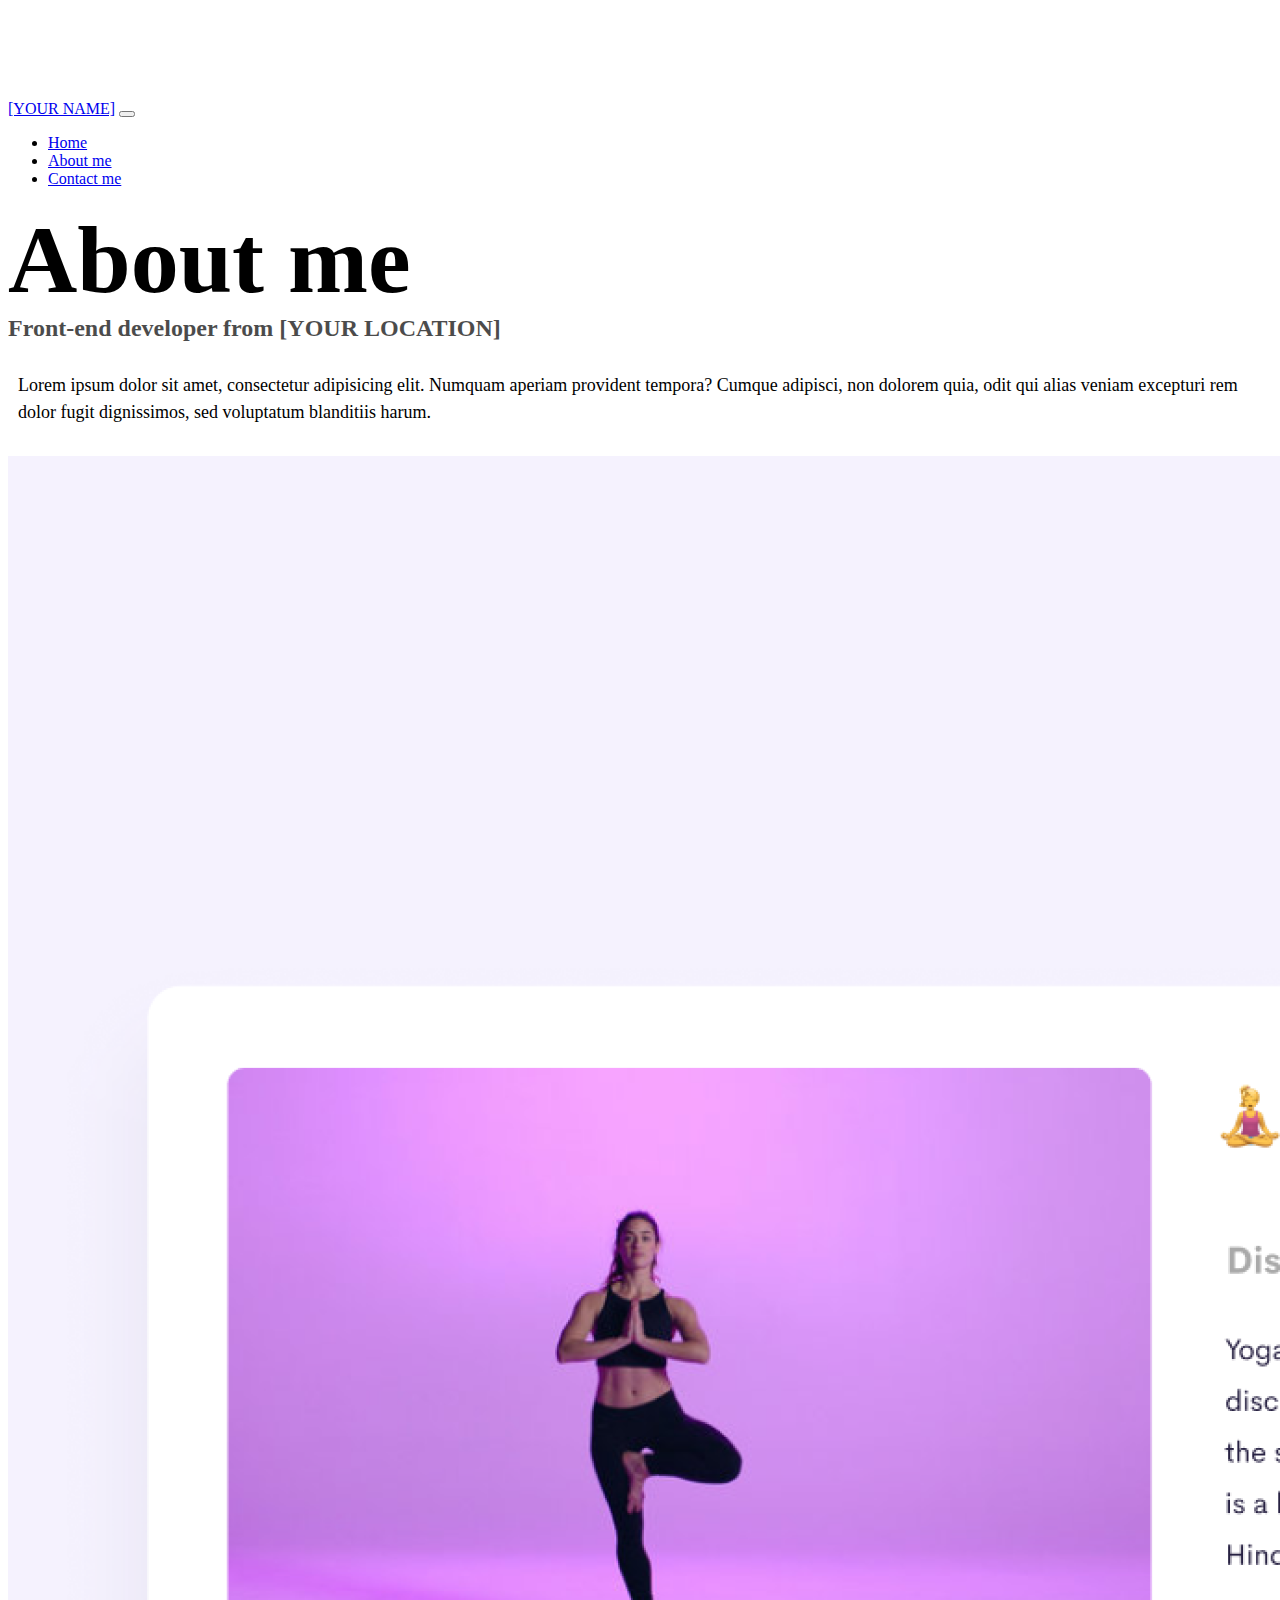
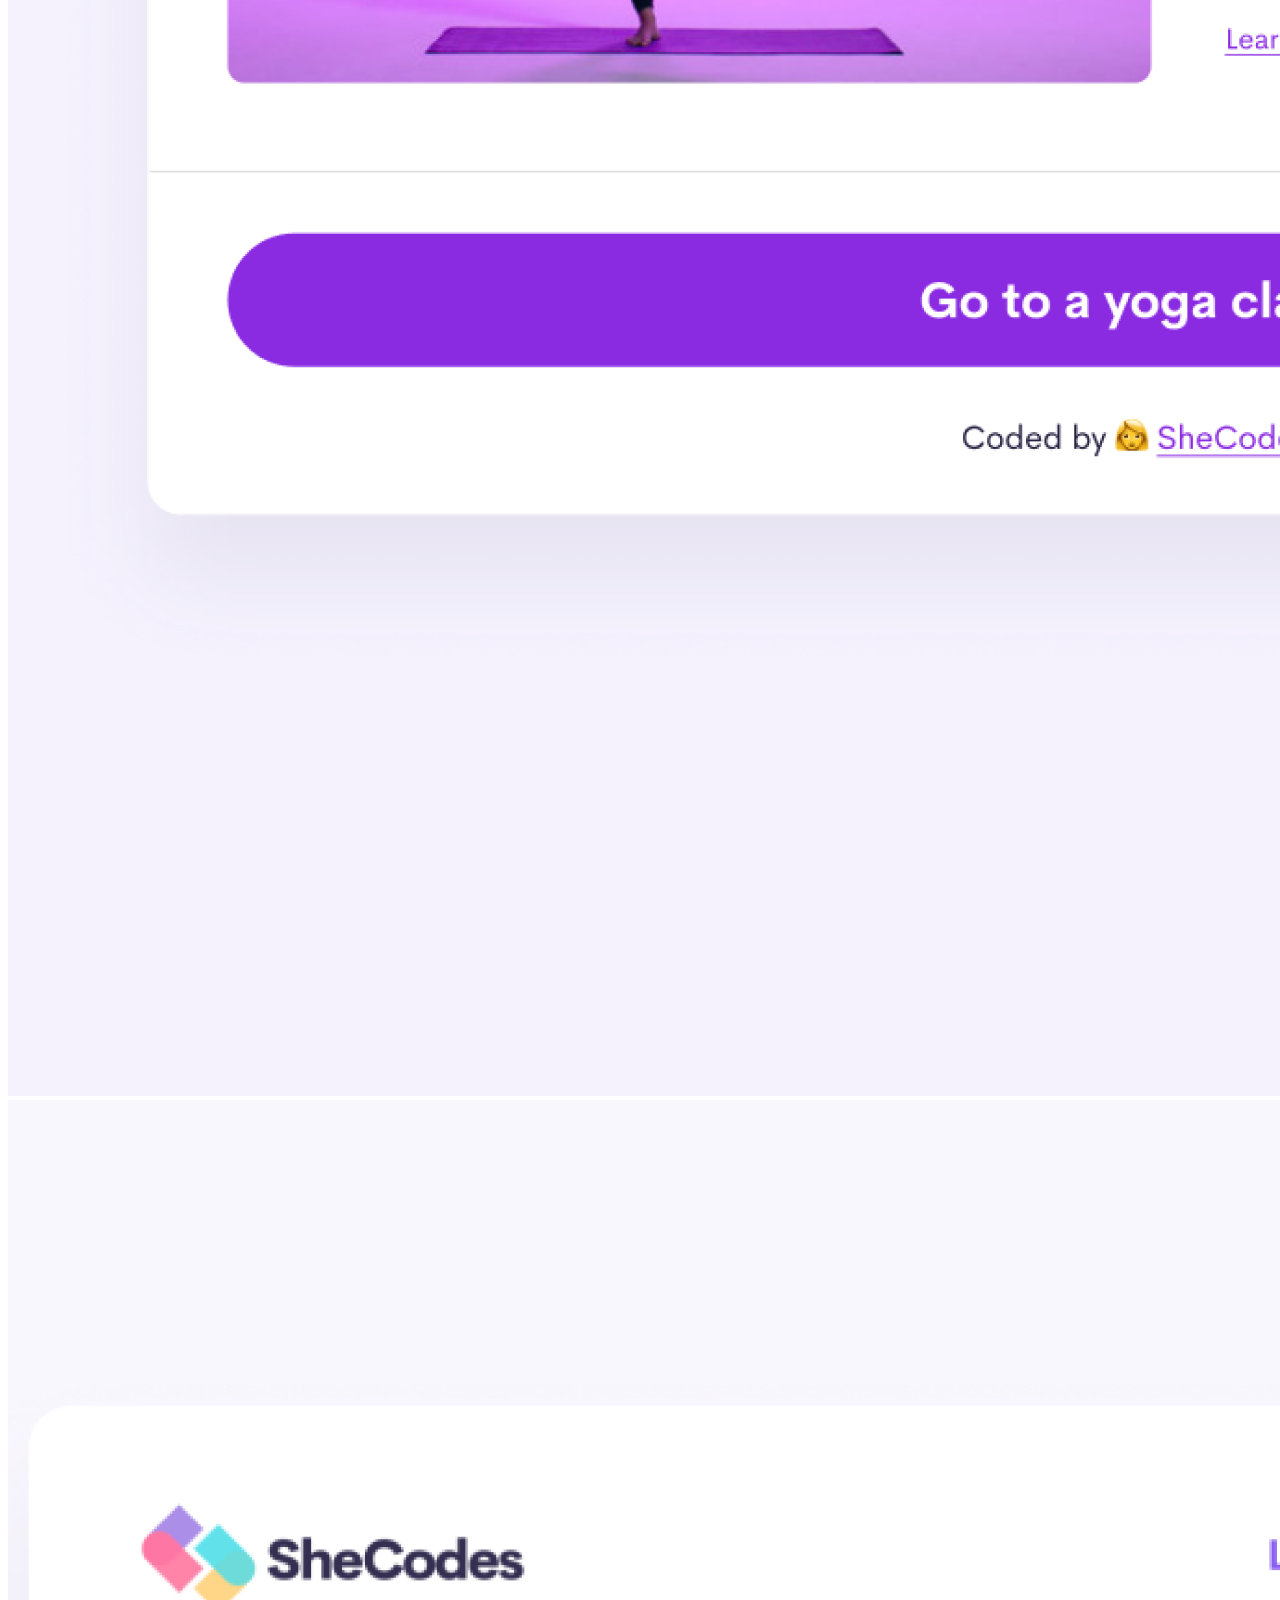
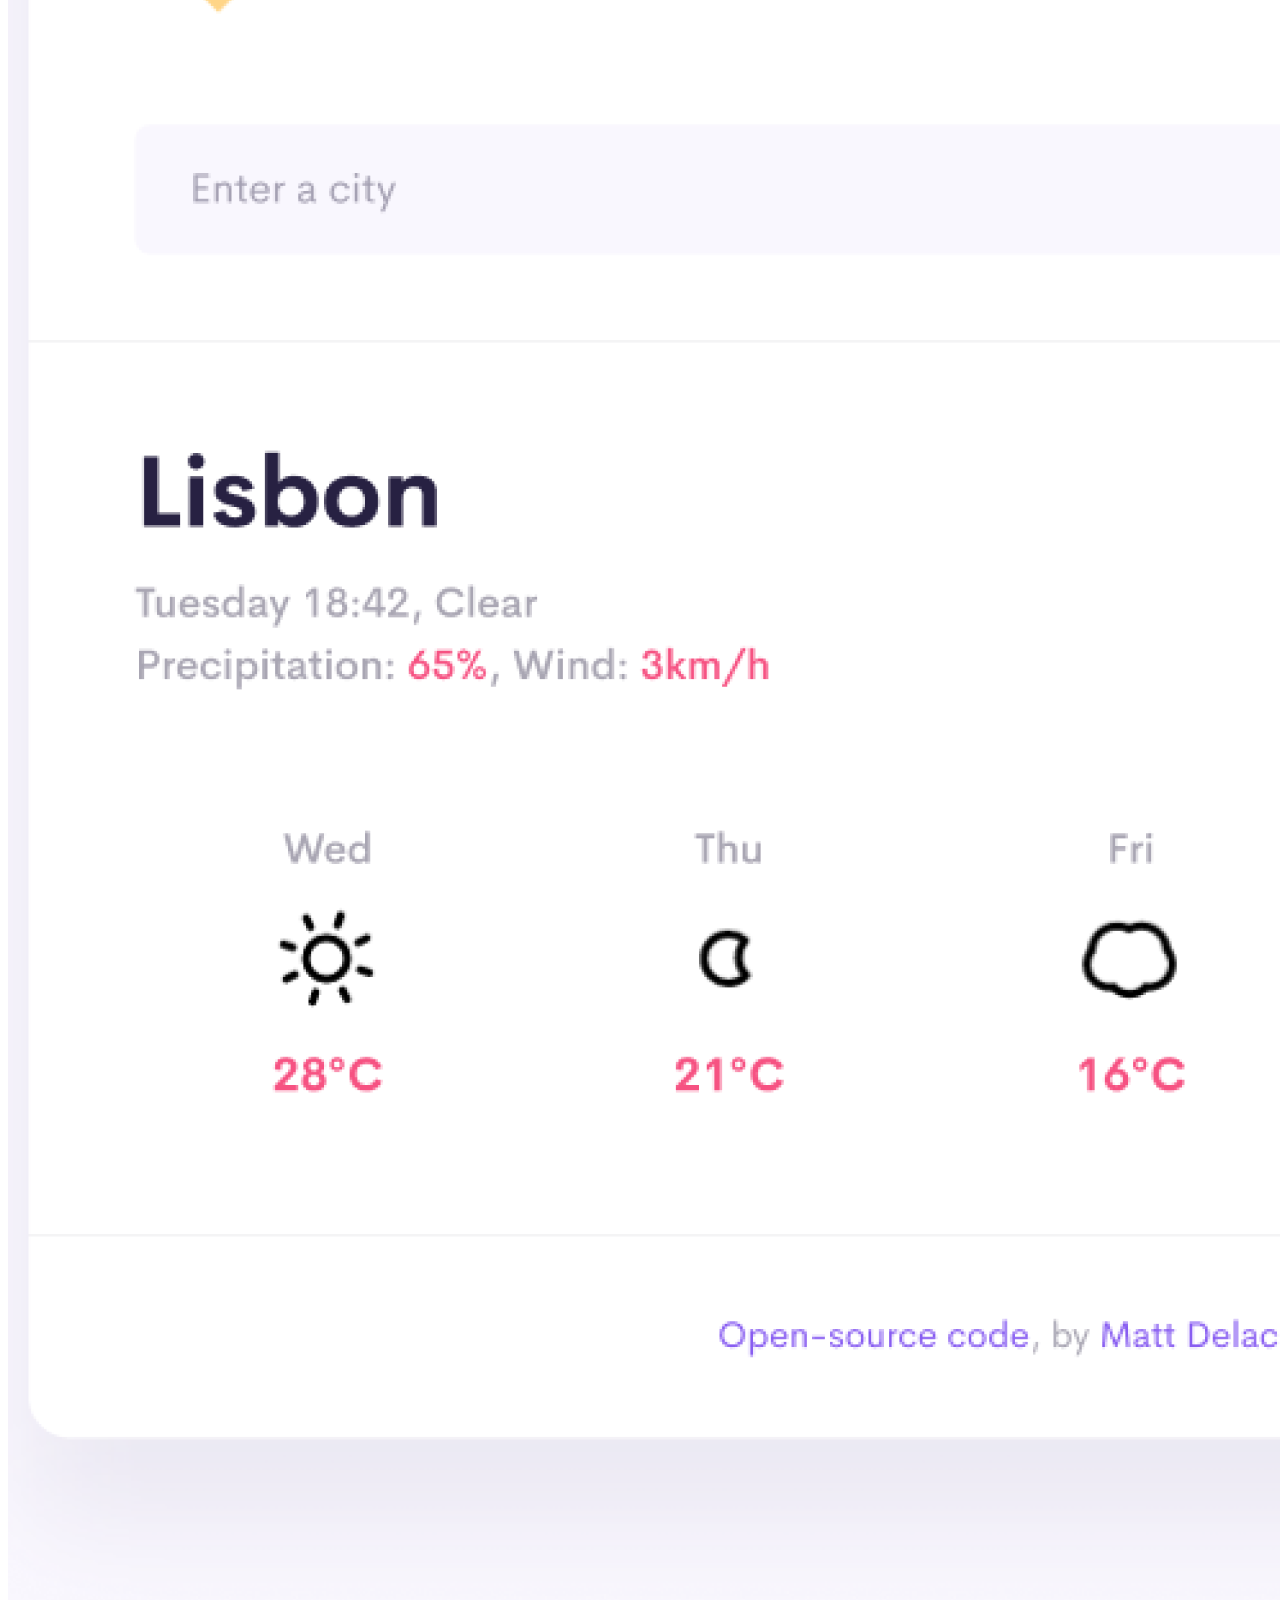
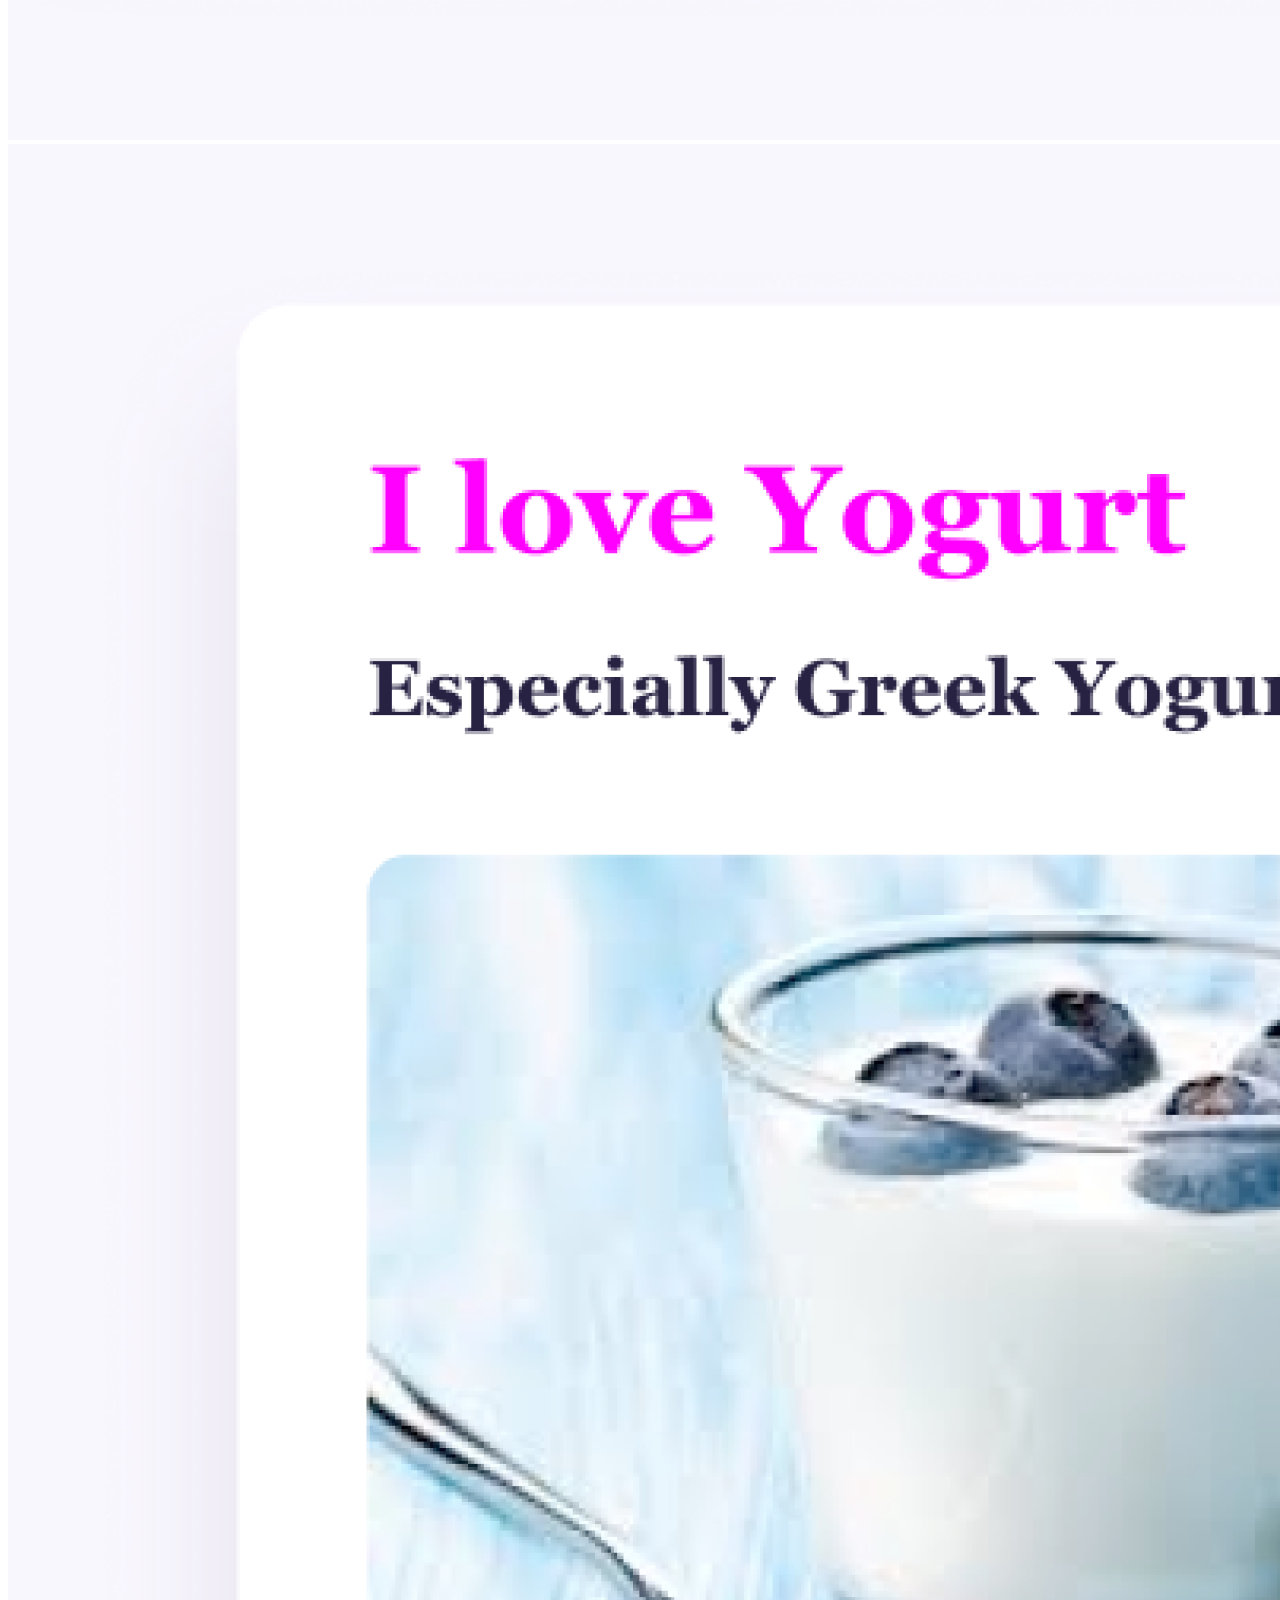
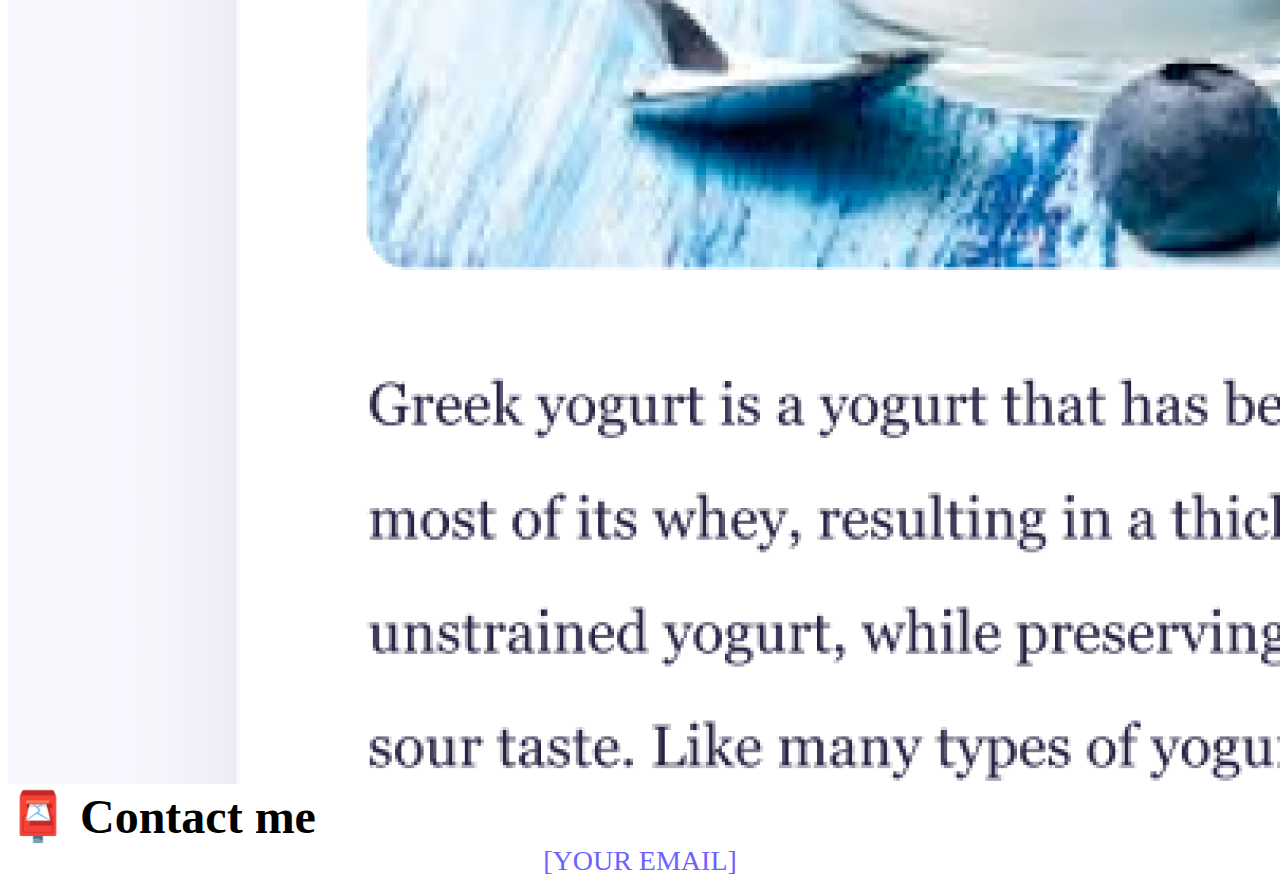
==== about.html @ b959a7b3 "Created initial file structure and images" ====
<!DOCTYPE html>
<html lang="en">
  <head>
    <meta charset="UTF-8" />
    <meta http-equiv="X-UA-Compatible" content="IE=edge" />
    <meta name="viewport" content="width=device-width, initial-scale=1.0" />
    <link
      href="https://cdn.jsdelivr.net/npm/bootstrap@5.0.0-beta2/dist/css/bootstrap.min.css"
      rel="stylesheet"
      integrity="sha384-BmbxuPwQa2lc/FVzBcNJ7UAyJxM6wuqIj61tLrc4wSX0szH/Ev+nYRRuWlolflfl"
      crossorigin="anonymous"
    />
    <script
      src="https://cdn.jsdelivr.net/npm/bootstrap@5.0.0-beta2/dist/js/bootstrap.bundle.min.js"
      integrity="sha384-b5kHyXgcpbZJO/tY9Ul7kGkf1S0CWuKcCD38l8YkeH8z8QjE0GmW1gYU5S9FOnJ0"
      crossorigin="anonymous"
    ></script>
    <link rel="stylesheet" href="style.css" />
    <title>About [YOUR NAME]</title>
  </head>
  <body>
    <nav class="navbar navbar-expand-lg navbar-light bg-light fixed-top">
      <div class="container">
        <a class="navbar-brand" href="index.html">[YOUR NAME]</a>
        <button
          class="navbar-toggler"
          type="button"
          data-bs-toggle="collapse"
          data-bs-target="#navbarNav"
          aria-controls="navbarNav"
          aria-expanded="false"
          aria-label="Toggle navigation"
        >
          <span class="navbar-toggler-icon"></span>
        </button>
        <div class="collapse navbar-collapse" id="navbarNav">
          <ul class="navbar-nav">
            <li class="nav-item">
              <a class="nav-link" aria-current="page" href="index.html">Home</a>
            </li>
            <li class="nav-item">
              <a class="nav-link active" href="about.html">About me</a>
            </li>
            <li class="nav-item">
              <a class="nav-link" href="about.html#contact">Contact me</a>
            </li>
          </ul>
        </div>
      </div>
    </nav>
    <h1 class="text-center">About me</h1>
    <h3 class="text-center">Front-end developer from [YOUR LOCATION]</h3>
    <div class="about-paragraphs text-center">
      <p>
        Lorem ipsum dolor sit amet, consectetur adipisicing elit. Numquam
        aperiam provident tempora? Cumque adipisci, non dolorem quia, odit qui
        alias veniam excepturi rem dolor fugit dignissimos, sed voluptatum
        blanditiis harum.
      </p>
    </div>
    <div class="container">
      <div class="row">
        <div class="col-sm-4">
          <img src="images/yoga.png" class="img-fluid p-2 shadow rounded" />
        </div>
        <div class="col-sm-4">
          <img src="images/weather.png" class="img-fluid p-2 shadow rounded" />
        </div>
        <div class="col-sm-4">
          <img src="images/yogurt.png" class="img-fluid p-2 shadow rounded" />
        </div>
      </div>
    </div>
    <div id="contact" class="mt-5">
      <h2 class="text-center">📮 Contact me</h2>
      <a href="mailto:[YOUR EMAIL]" class="email-link"> [YOUR EMAIL] </a>
    </div>
  </body>
</html>
---- style.css ----
:root {
  --primary-color: #6c63ff;
  --secondary-color: #f5f2fe;
  --box-shadow: 0 5px 10px rgba(0, 0, 0, 0.3);
}

body {
  margin-top: 100px;
}

h1,
h2,
h3 {
  margin: 0;
}

h1 {
  font-size: 96px;
}

h2 {
  font-size: 48px;
}

h3 {
  font-size: 24px;
  opacity: 0.7;
}

p {
  font-size: 18px;
  line-height: 1.5;
}

.navigation-links {
  display: flex;
  margin-top: 40px;
  justify-content: center;
}

.navigation-links a {
  margin: 20px;
}

.primary-link {
  border-radius: 4px;
  padding: 20px 15px;
  text-decoration: none;
  text-transform: capitalize;
  background: var(--primary-color);
  box-shadow: var(--box-shadow);
  color: white;
}

.secondary-link {
  border-radius: 4px;
  padding: 20px 15px;
  text-decoration: none;
  text-transform: capitalize;
  color: var(--primary-color);
  border: 1px solid var(--primary-color);
}

.homepage-link {
  color: var(--primary-color);
  text-align: center;
  display: block;
}

.about-paragraphs {
  margin: 30px 0;
}

.about-paragraphs p {
  margin: 10px;
}

.email-link {
  display: flex;
  justify-content: center;
  color: var(--primary-color);
  font-size: 28px;
  text-decoration: none;
}

.email-link:hover {
  text-decoration: underline;
}
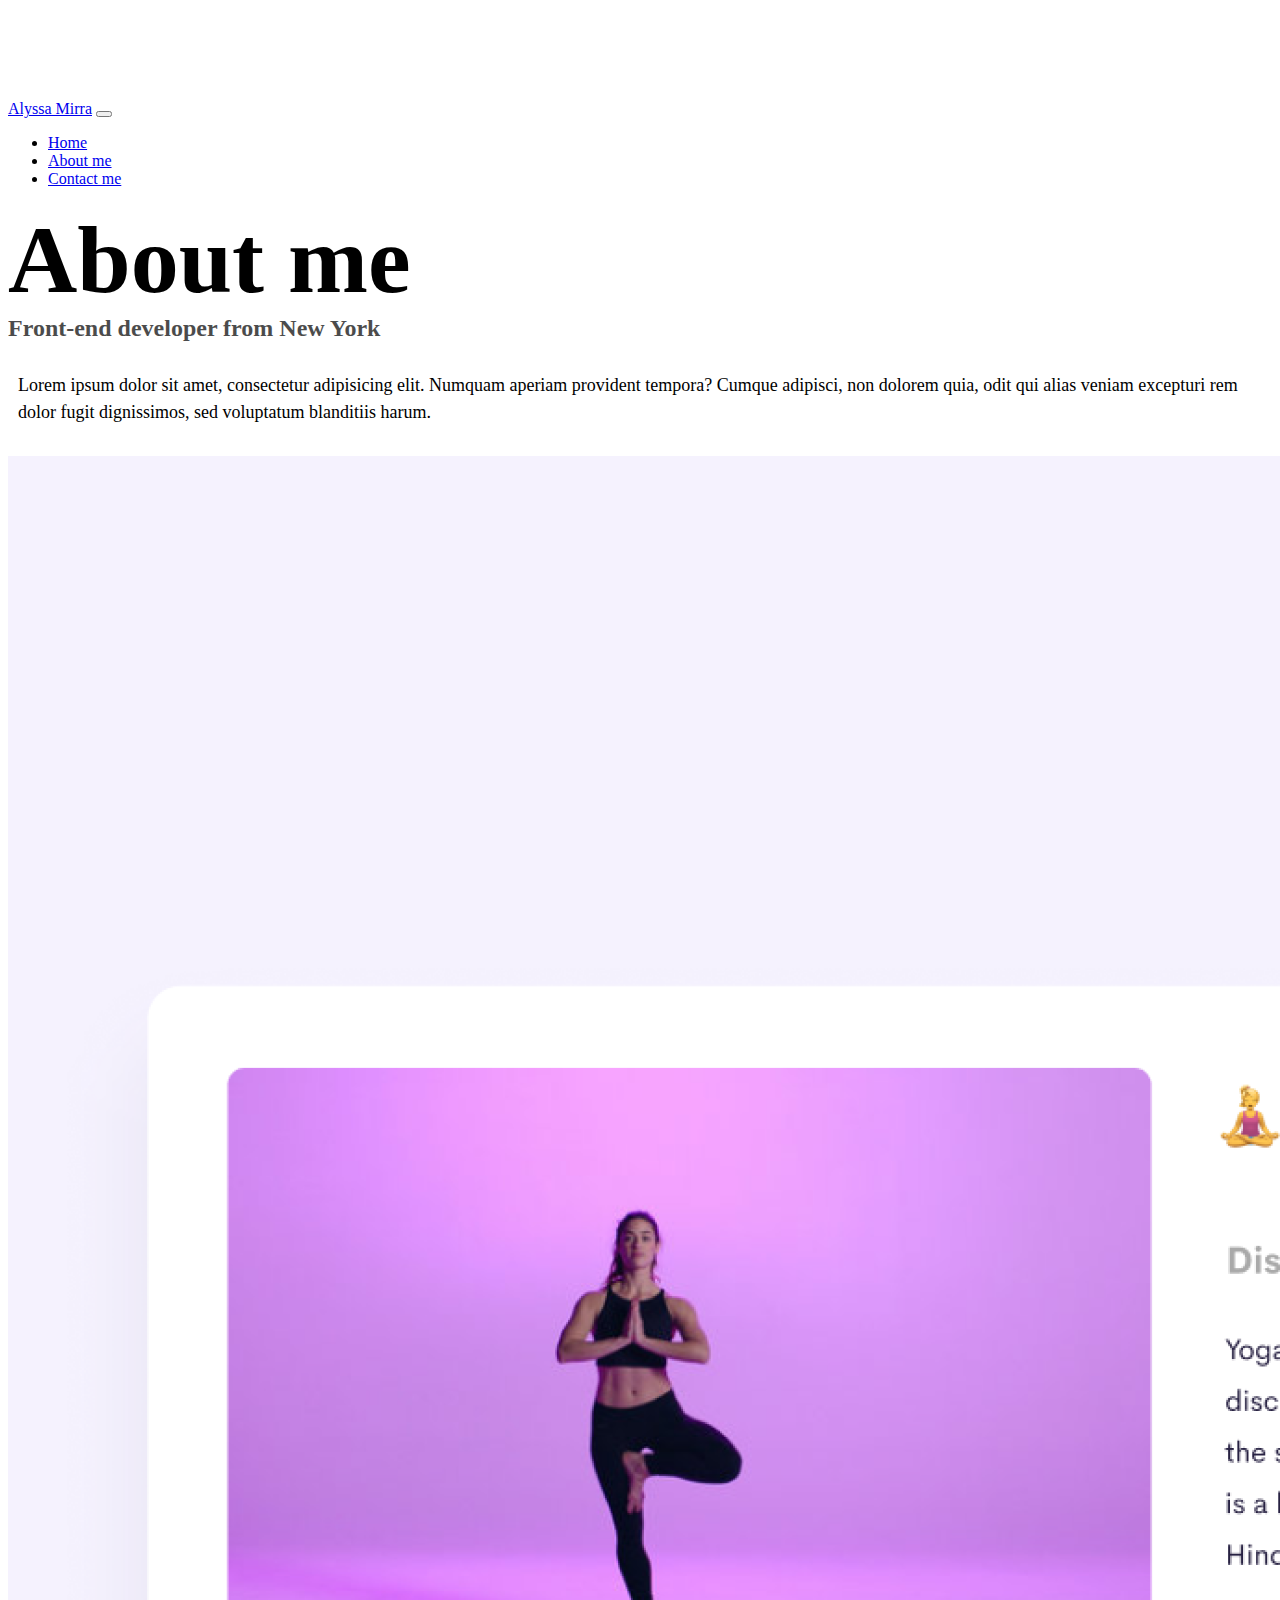
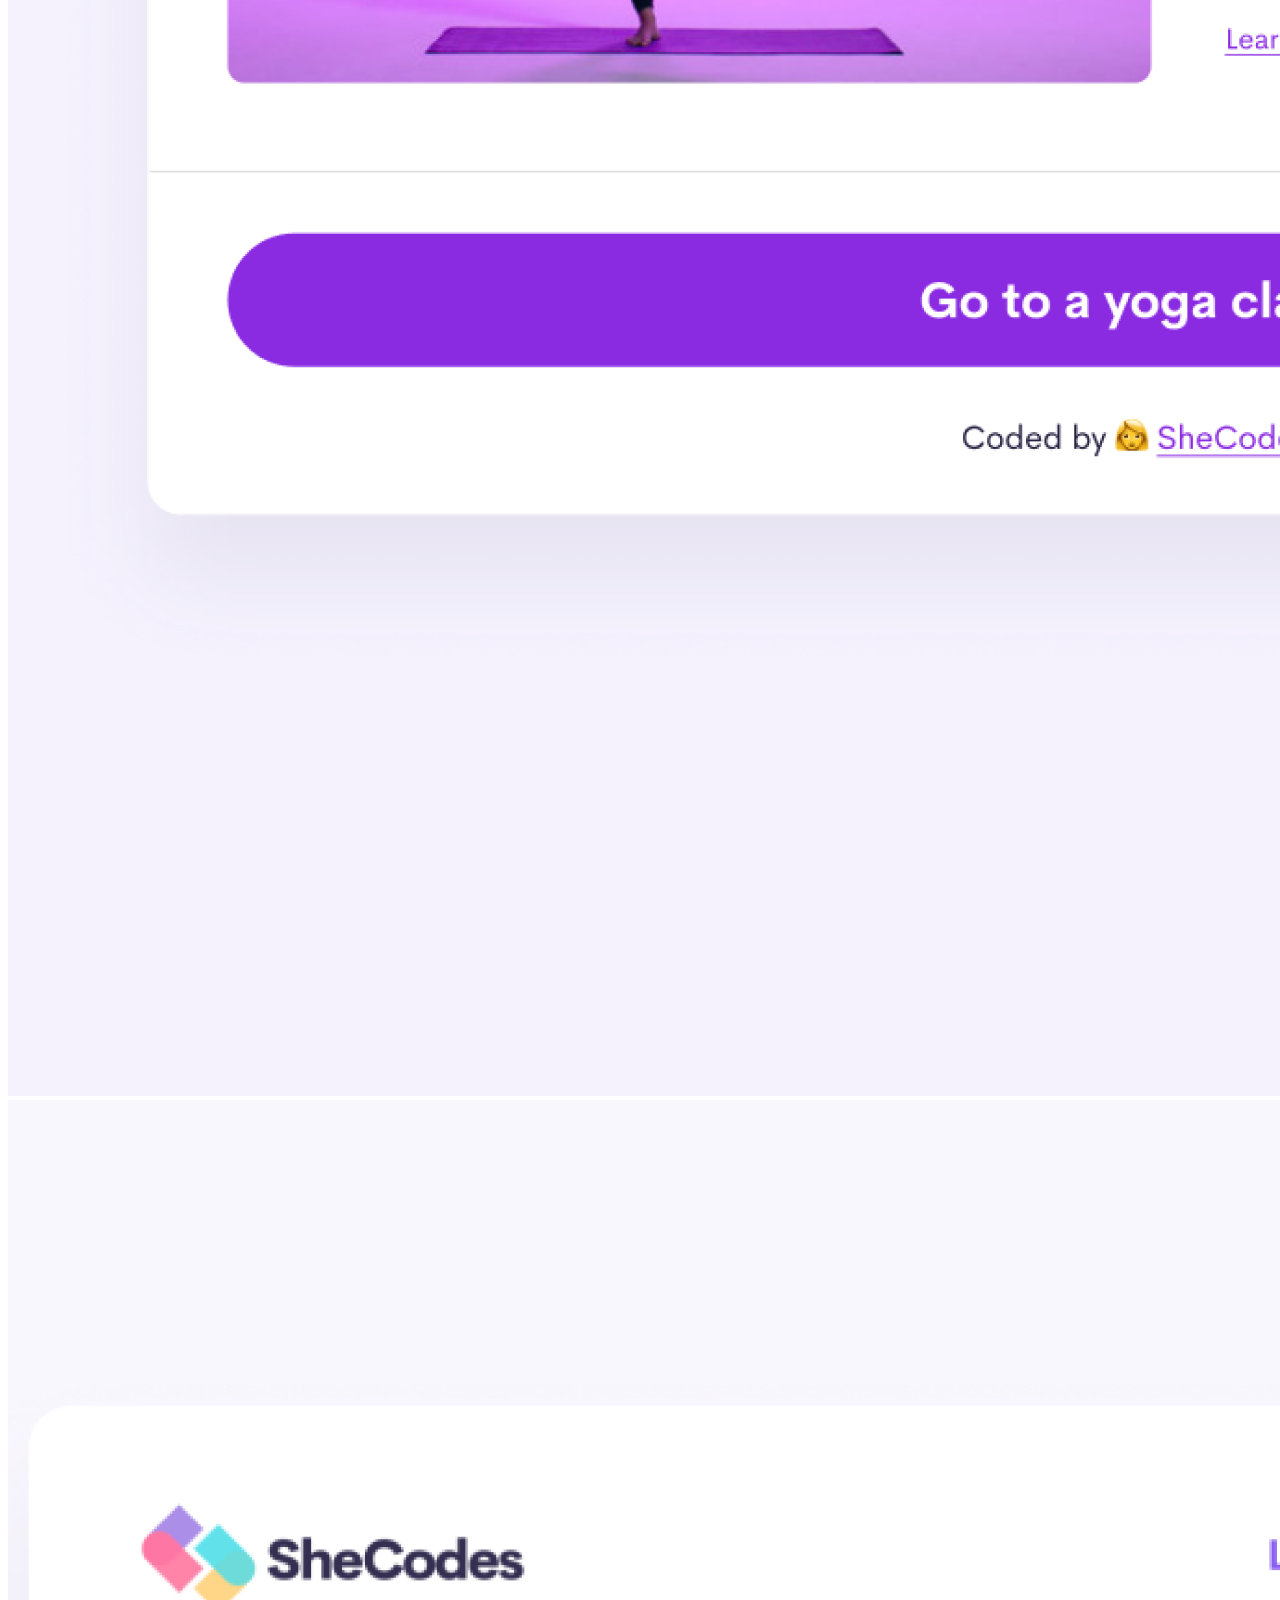
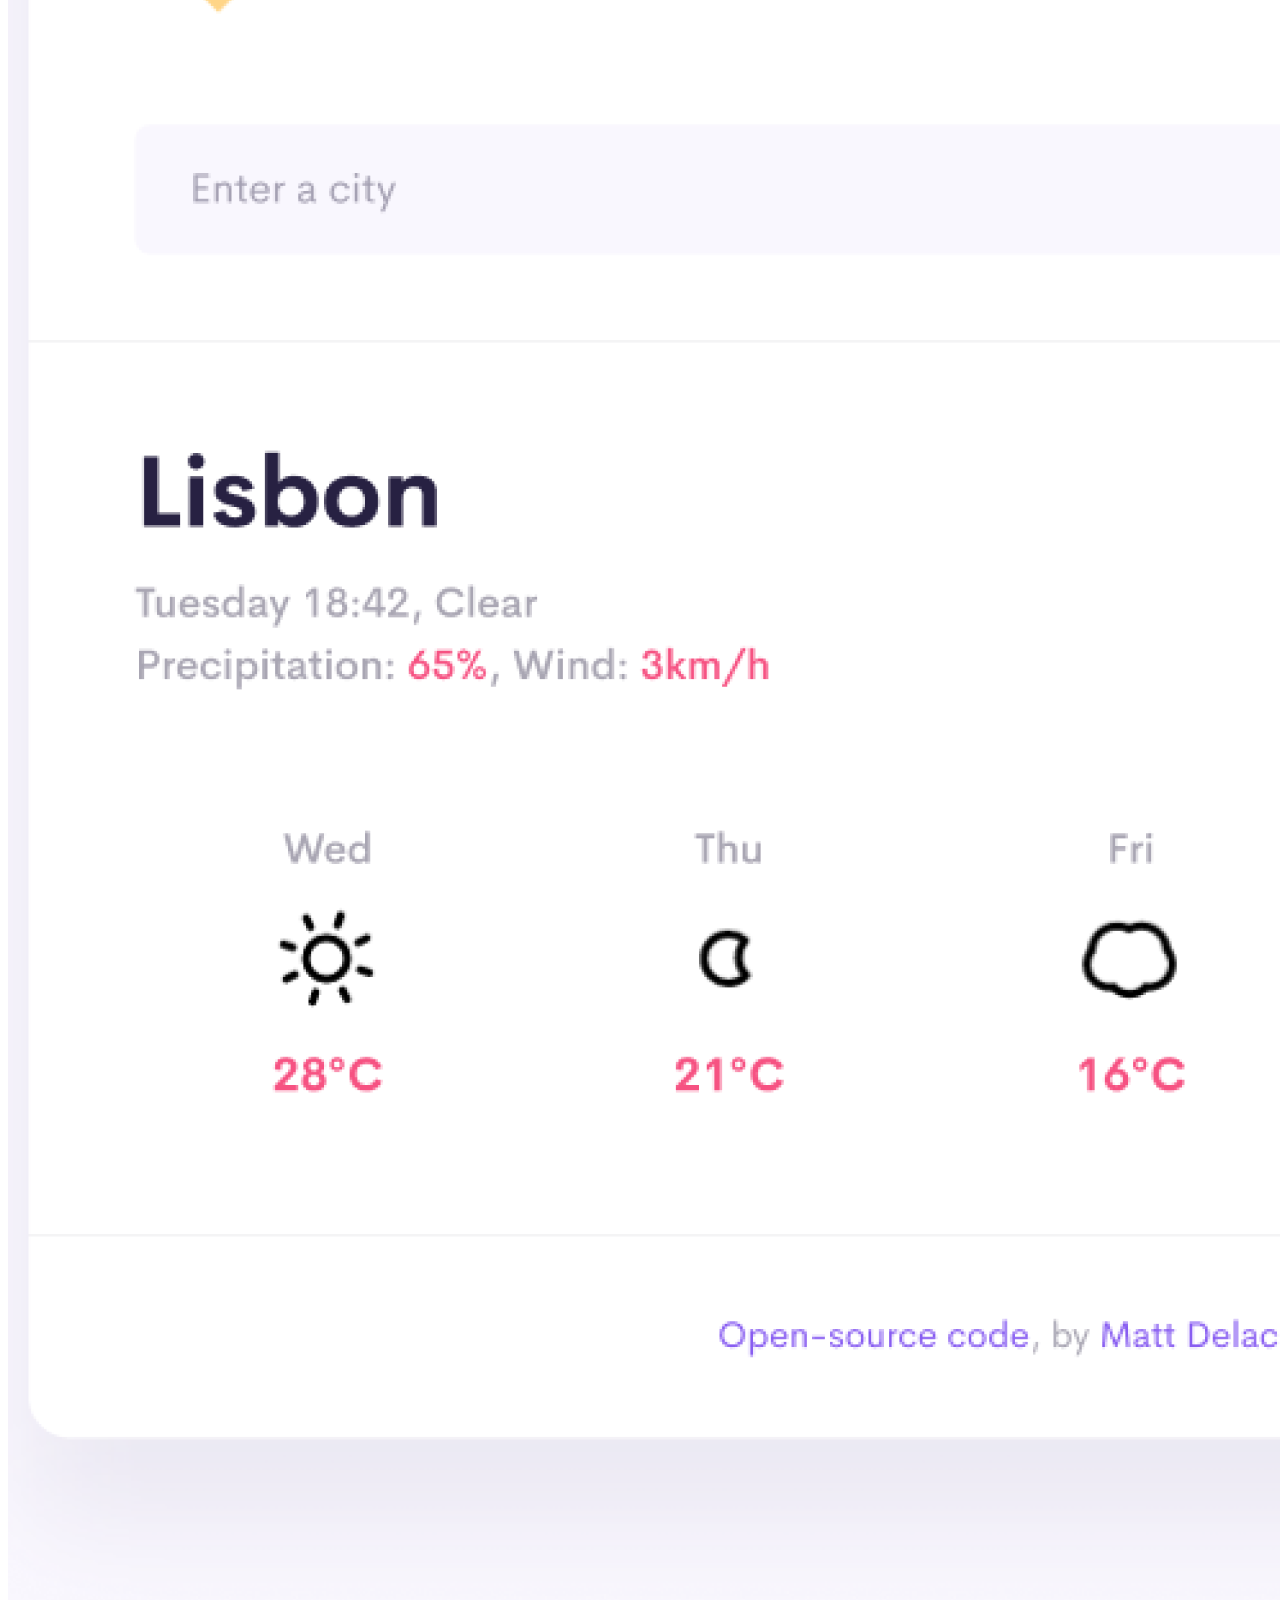
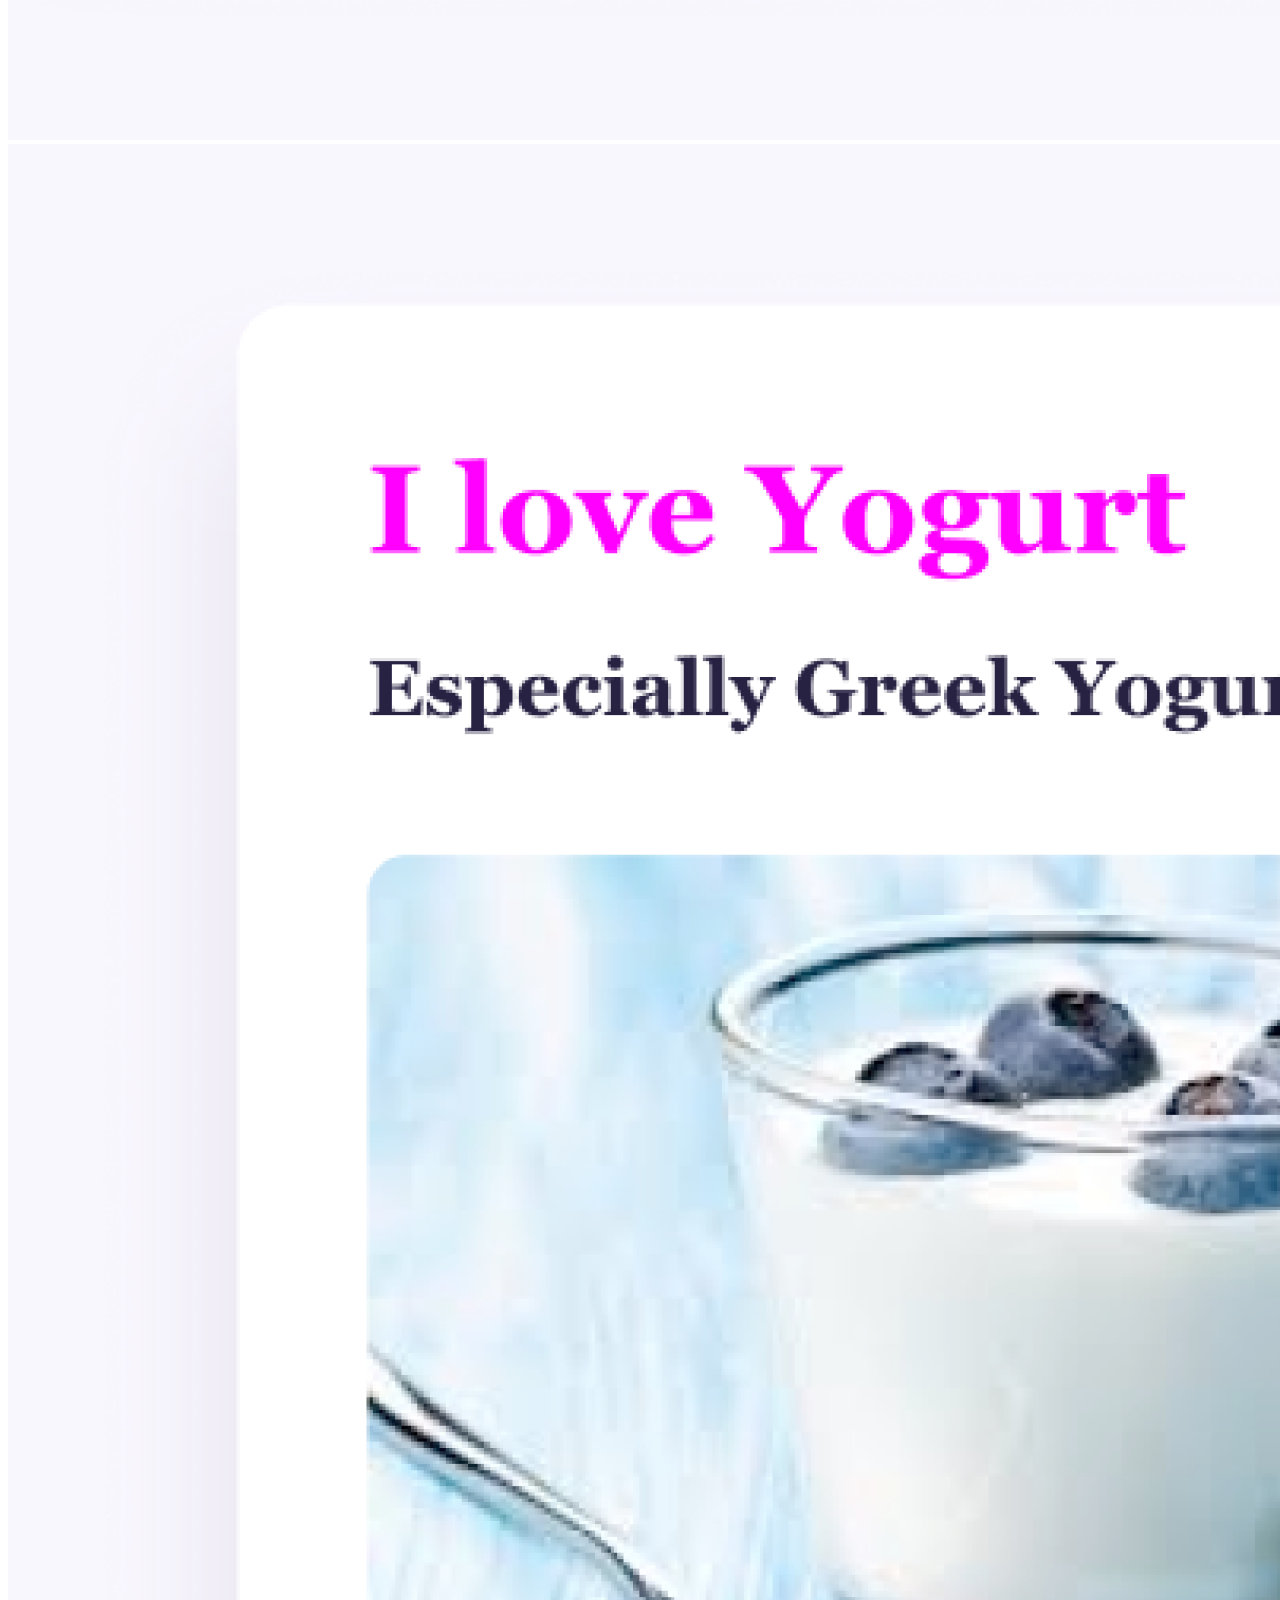
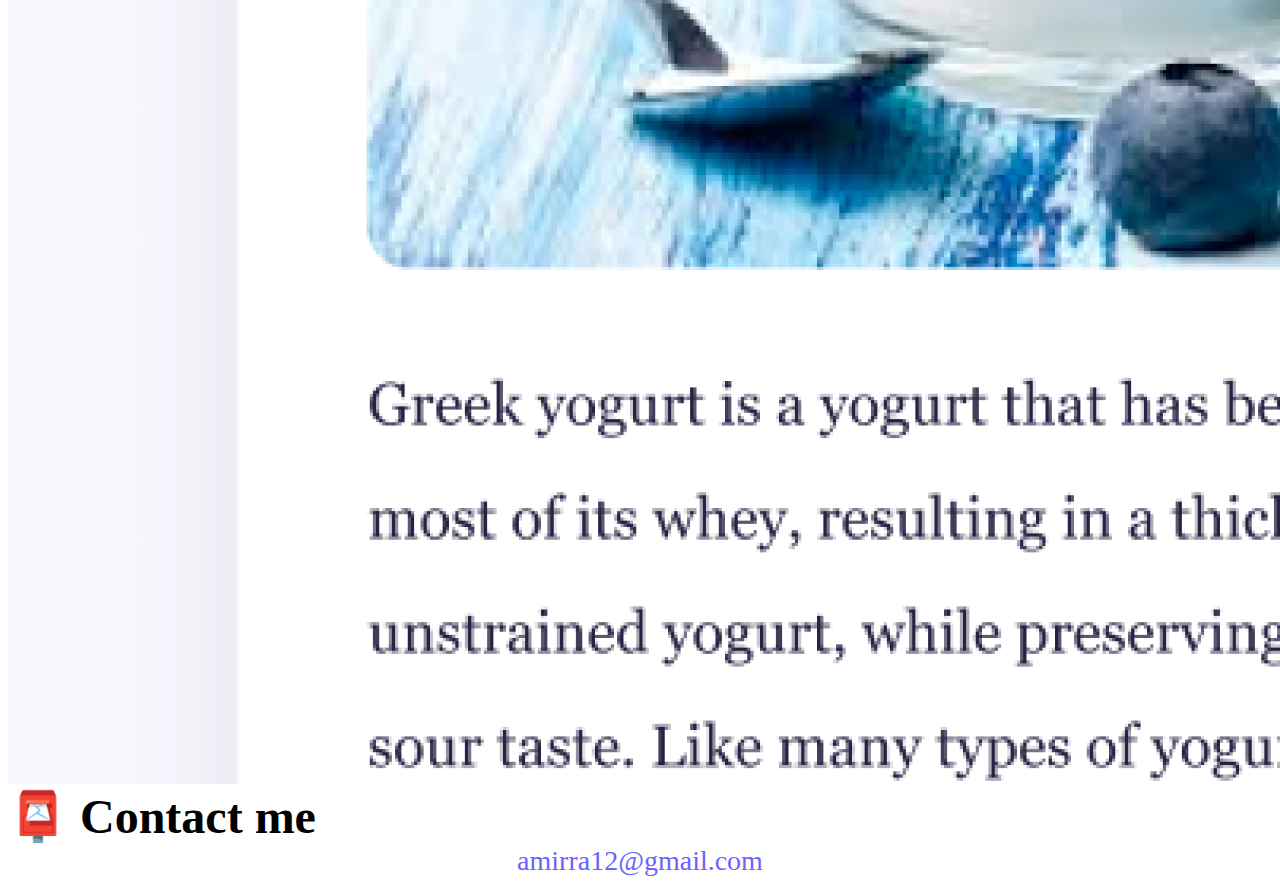
==== commit 177d3c49: "Updated information in html" ====
--- a/about.html
+++ b/about.html
@@ -16,12 +16,12 @@
       crossorigin="anonymous"
     ></script>
     <link rel="stylesheet" href="style.css" />
-    <title>About [YOUR NAME]</title>
+    <title>About Alyssa Mirra</title>
   </head>
   <body>
     <nav class="navbar navbar-expand-lg navbar-light bg-light fixed-top">
       <div class="container">
-        <a class="navbar-brand" href="index.html">[YOUR NAME]</a>
+        <a class="navbar-brand" href="index.html">Alyssa Mirra</a>
         <button
           class="navbar-toggler"
           type="button"
@@ -49,7 +49,7 @@
       </div>
     </nav>
     <h1 class="text-center">About me</h1>
-    <h3 class="text-center">Front-end developer from [YOUR LOCATION]</h3>
+    <h3 class="text-center">Front-end developer from New York</h3>
     <div class="about-paragraphs text-center">
       <p>
         Lorem ipsum dolor sit amet, consectetur adipisicing elit. Numquam
@@ -73,7 +73,9 @@
     </div>
     <div id="contact" class="mt-5">
       <h2 class="text-center">📮 Contact me</h2>
-      <a href="mailto:[YOUR EMAIL]" class="email-link"> [YOUR EMAIL] </a>
+      <a href="mailto:amirra12@gmail.com" class="email-link">
+        amirra12@gmail.com
+      </a>
     </div>
   </body>
 </html>
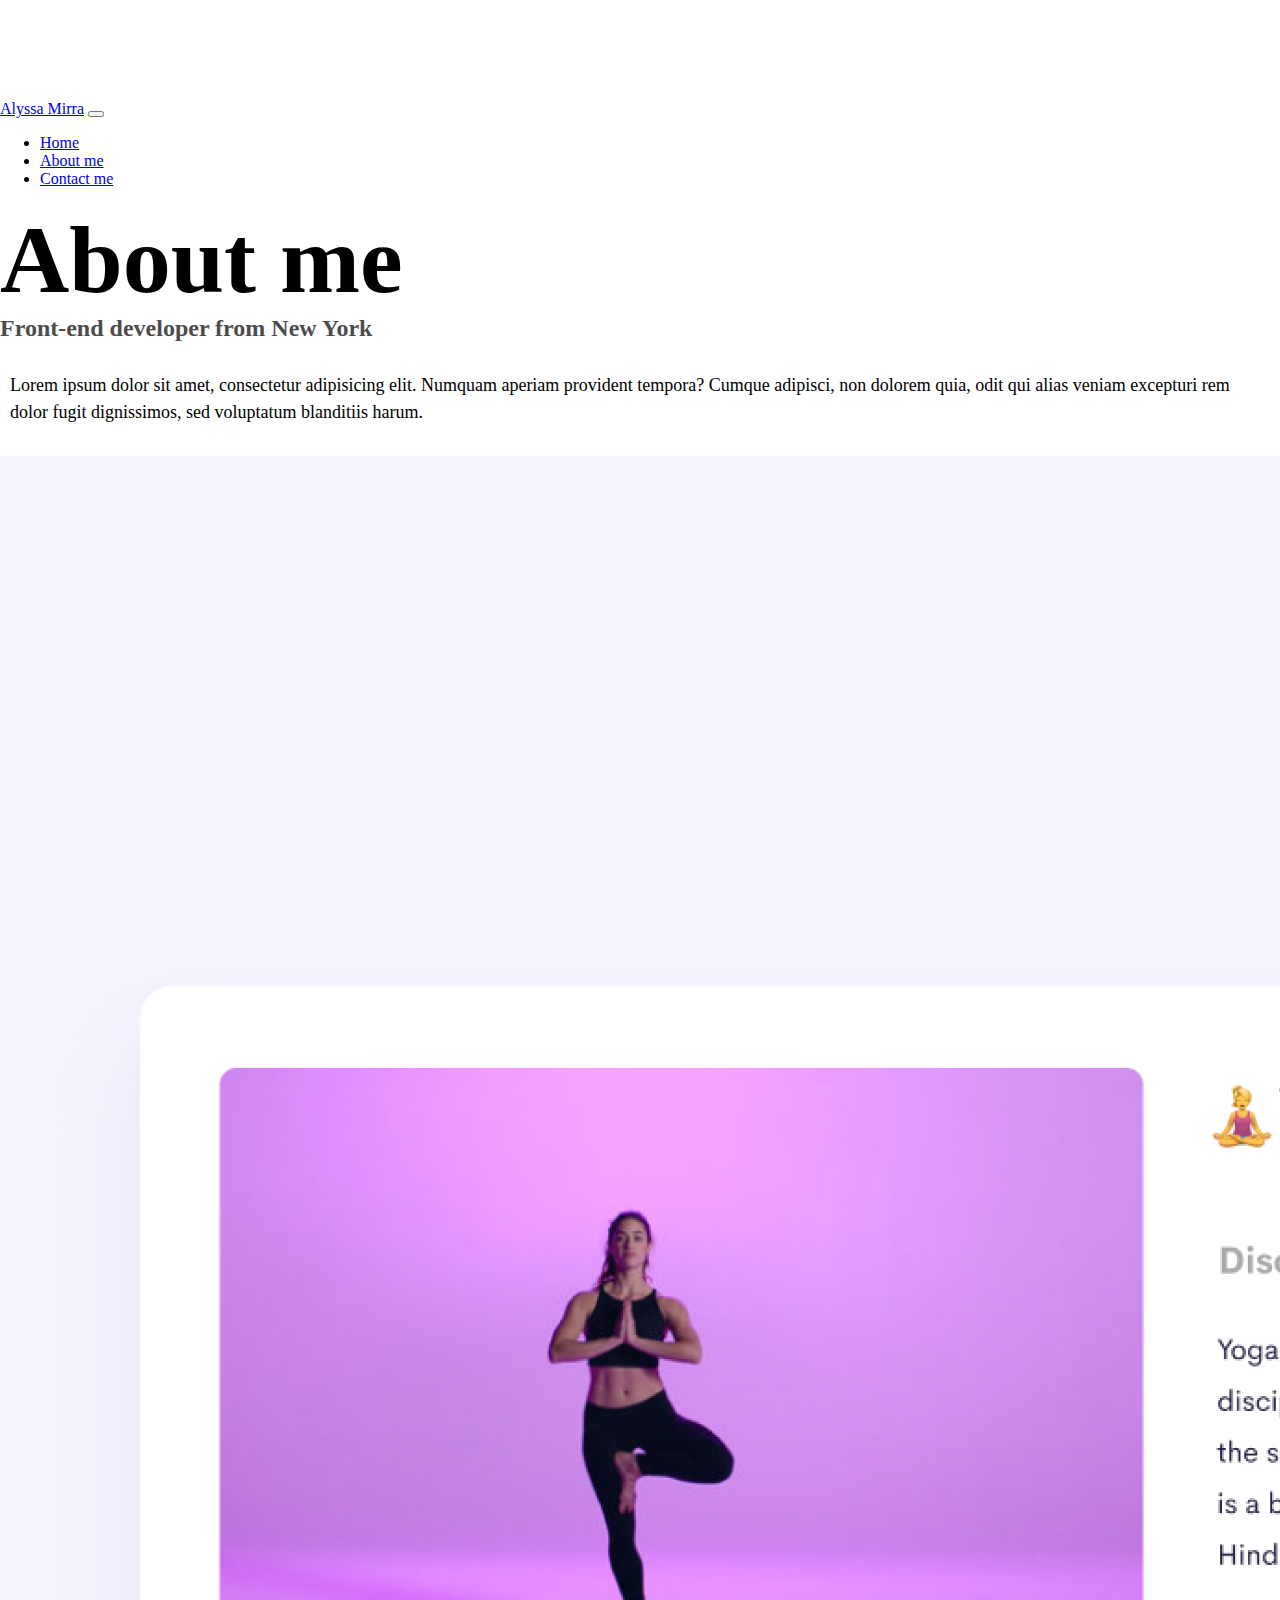
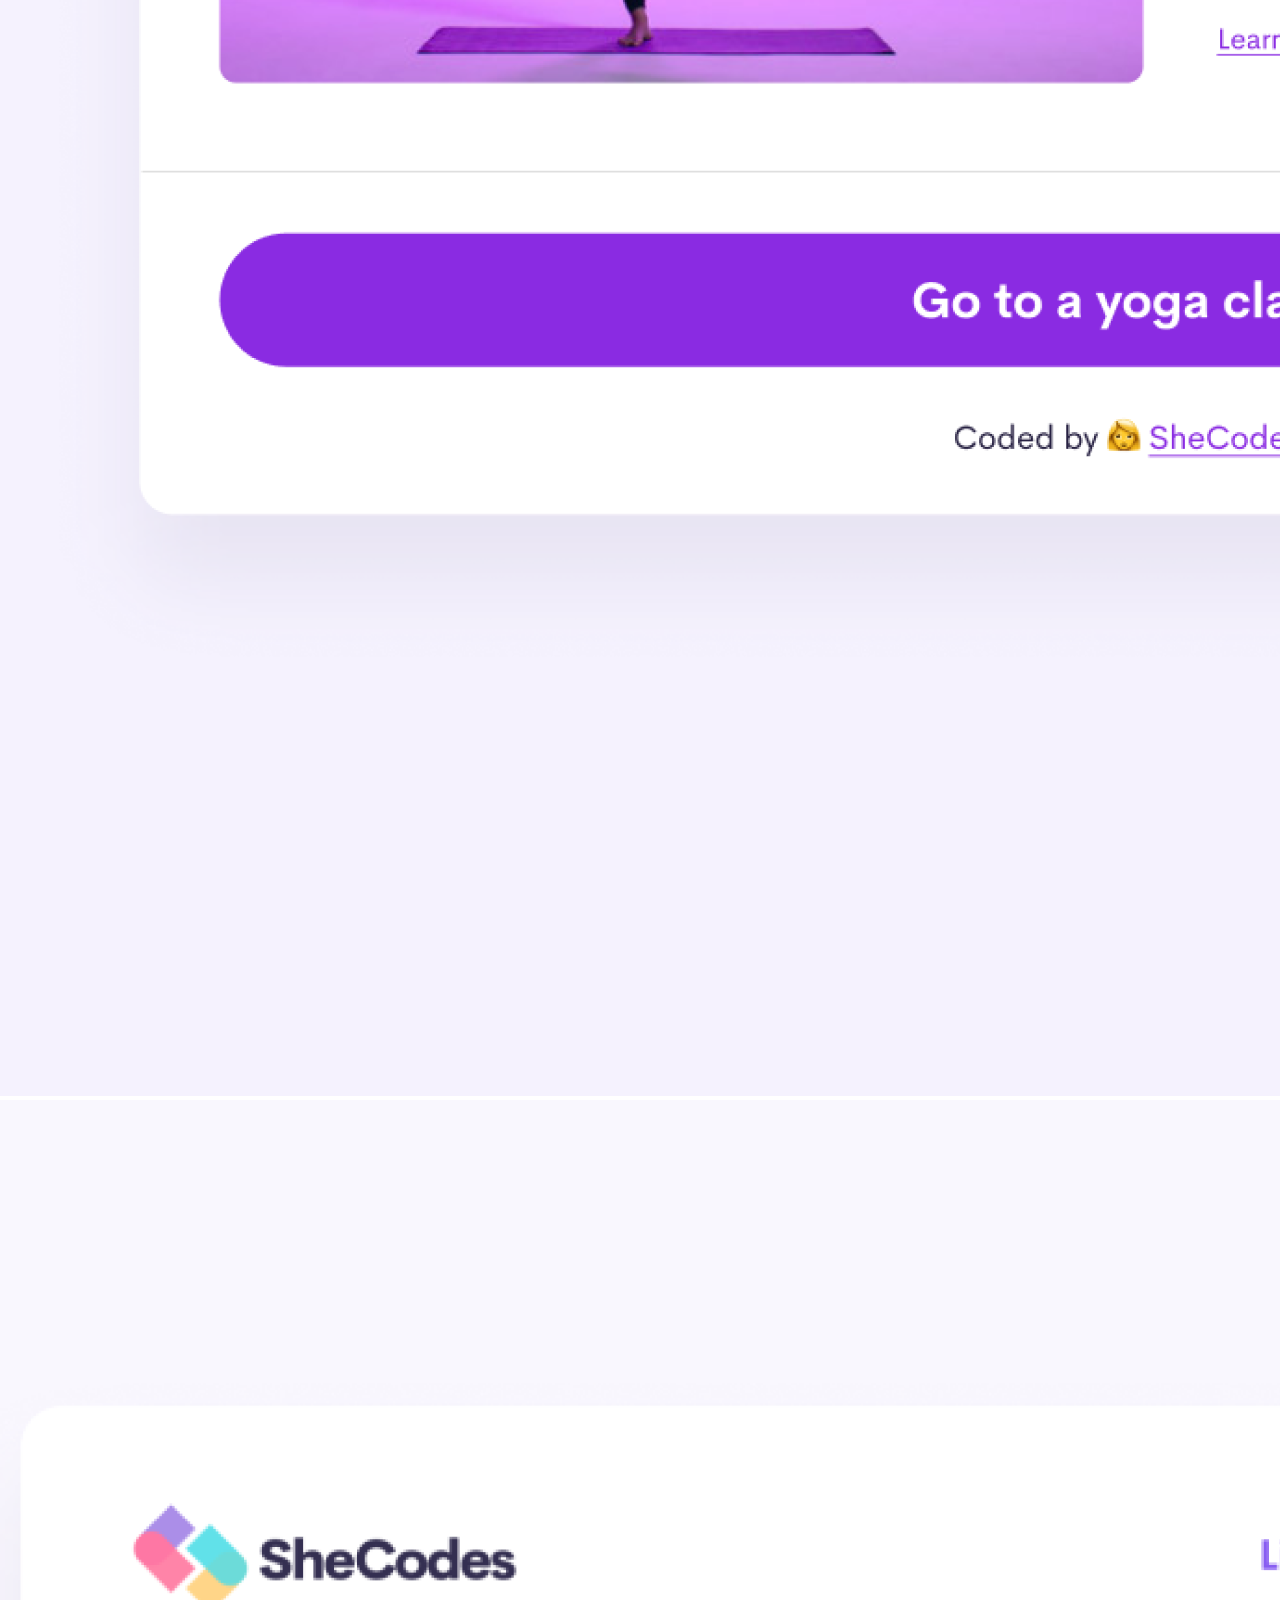
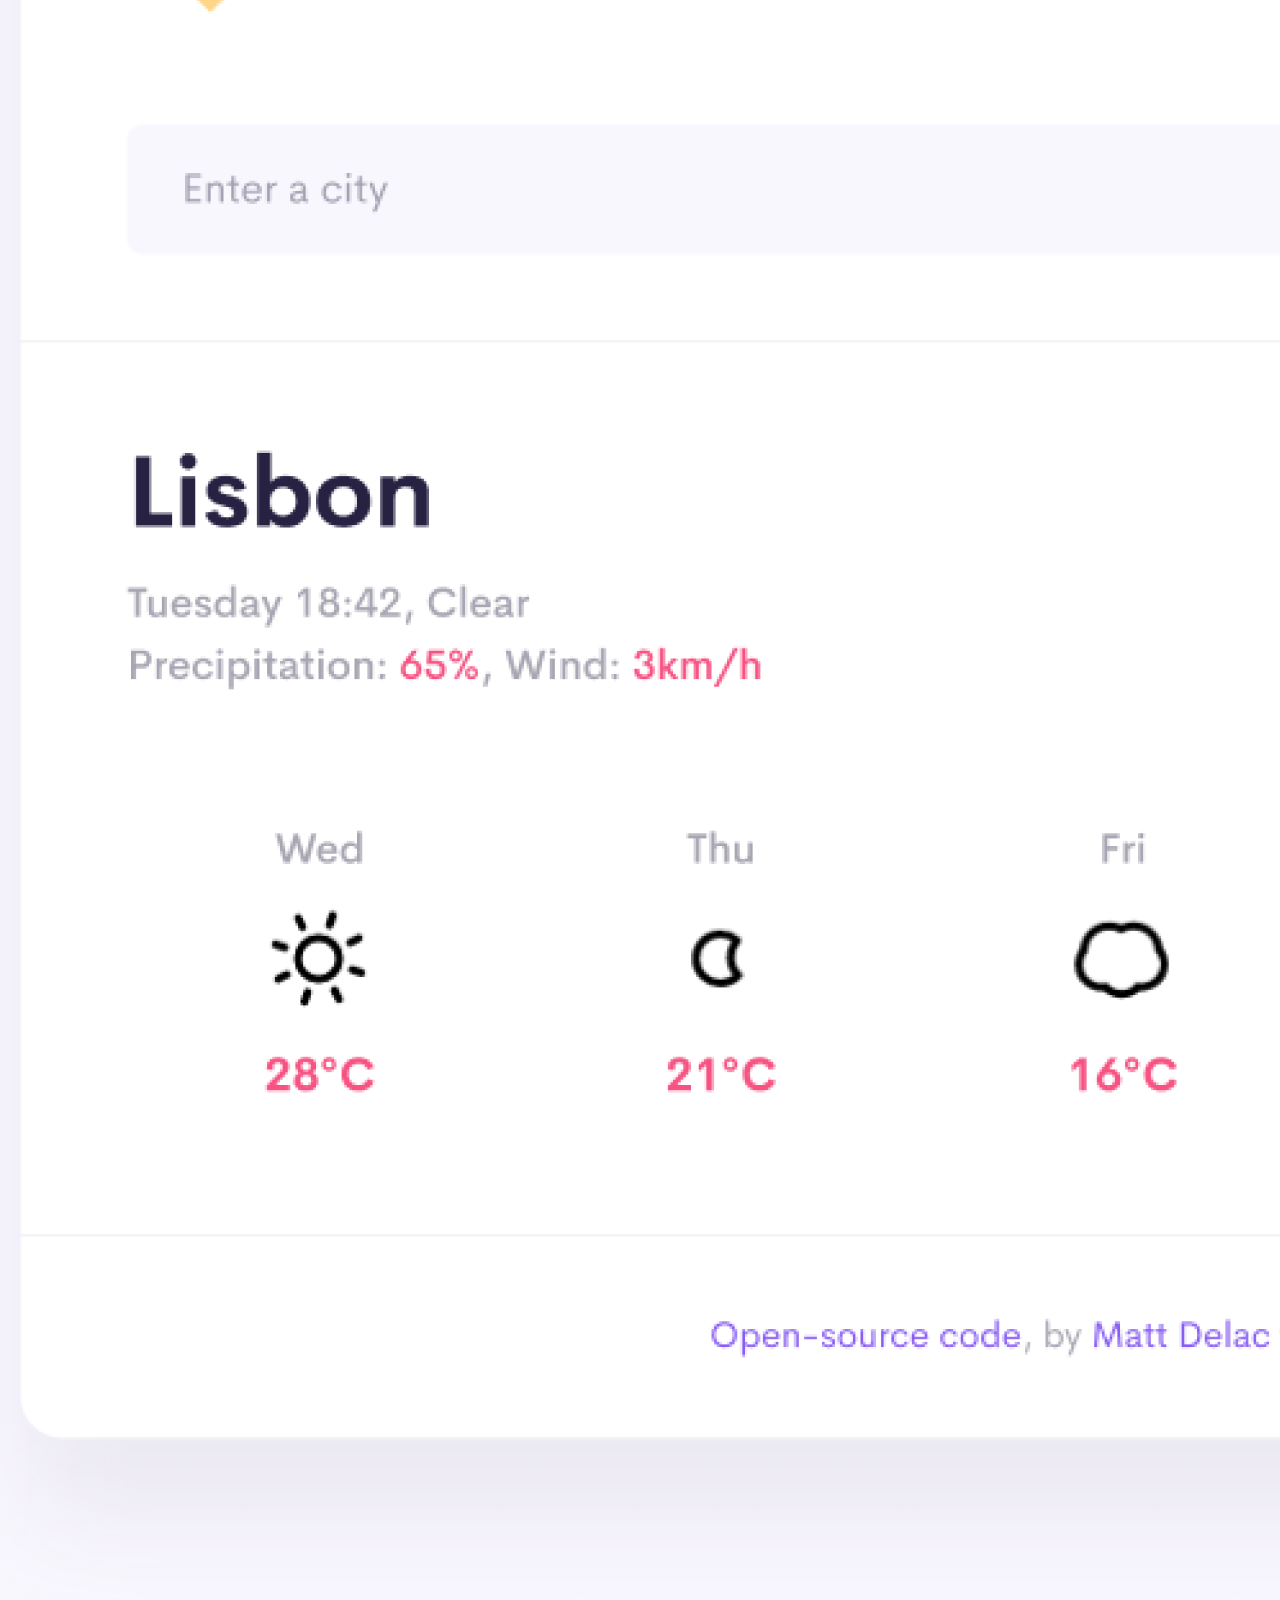
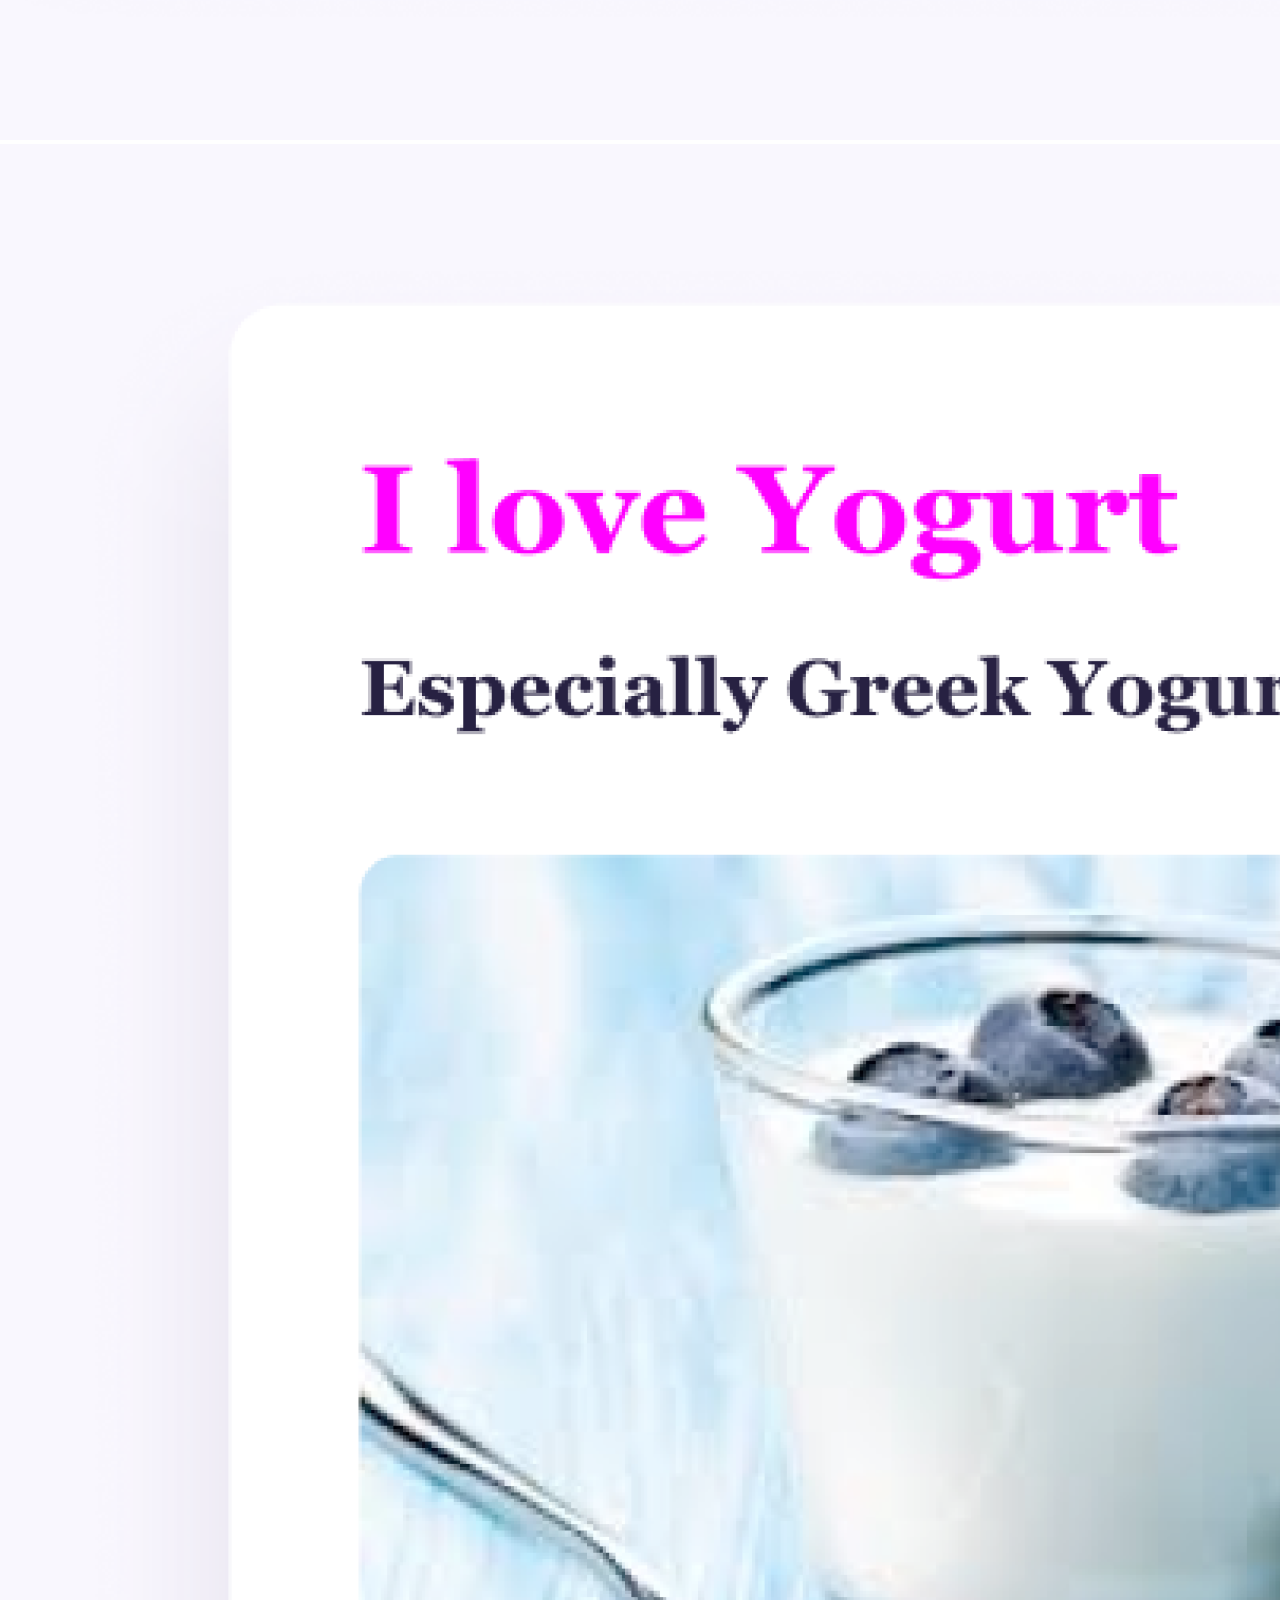
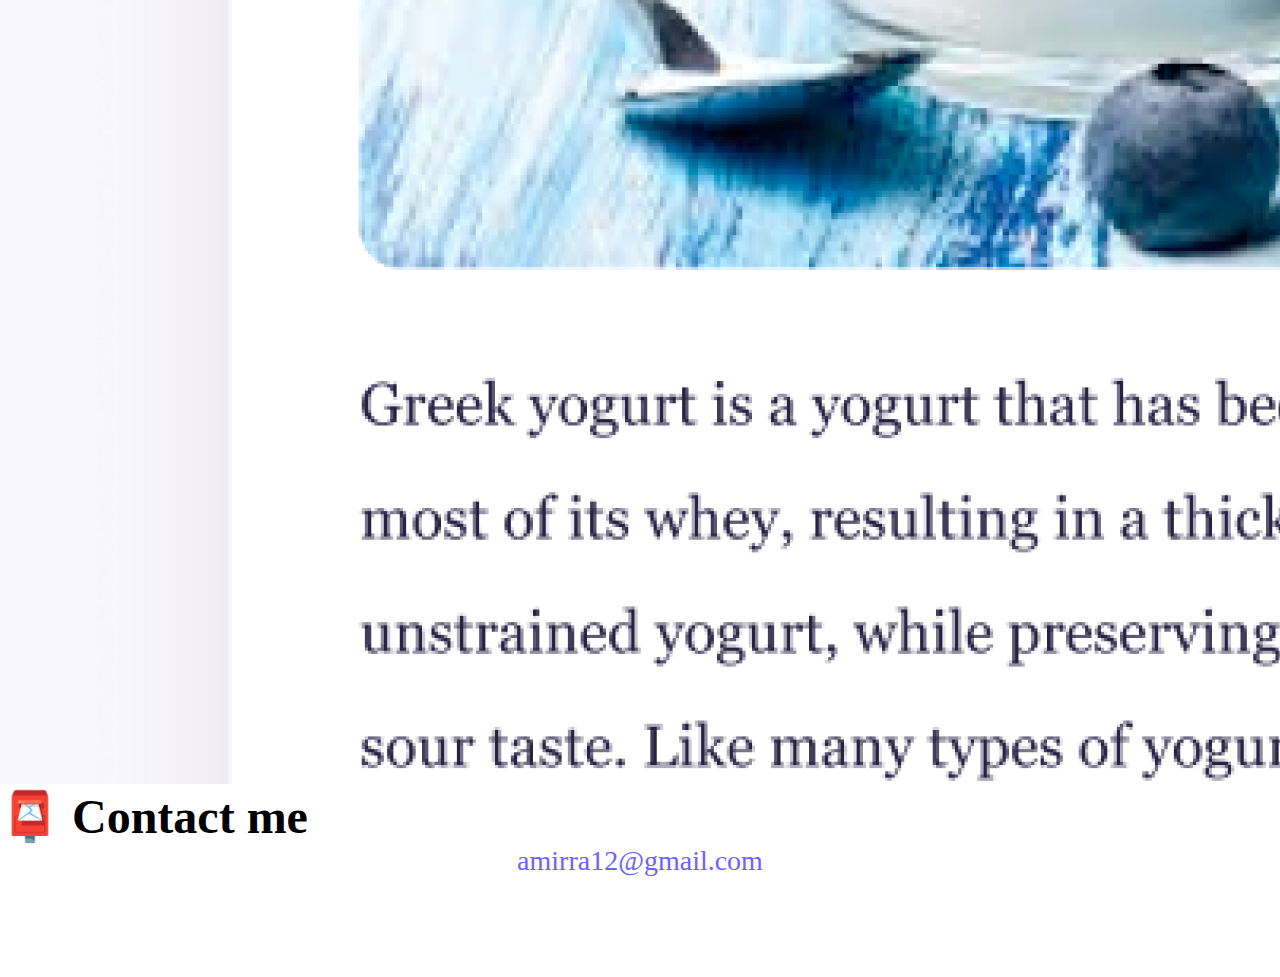
==== commit cb71581d: "Made website SEO friendly and added CSS" ====
--- a/about.html
+++ b/about.html
@@ -16,7 +16,11 @@
       crossorigin="anonymous"
     ></script>
     <link rel="stylesheet" href="style.css" />
-    <title>About Alyssa Mirra</title>
+    <title>About me - Alyssa Mirra</title>
+    <meta
+      name="description"
+      content="About Alyssa Mirra, front-end developer based in the United States"
+    />
   </head>
   <body>
     <nav class="navbar navbar-expand-lg navbar-light bg-light fixed-top">
@@ -61,13 +65,25 @@
     <div class="container">
       <div class="row">
         <div class="col-sm-4">
-          <img src="images/yoga.png" class="img-fluid p-2 shadow rounded" />
+          <img
+            src="images/yoga.png"
+            alt="Yoga project"
+            class="img-fluid p-2 shadow rounded"
+          />
         </div>
         <div class="col-sm-4">
-          <img src="images/weather.png" class="img-fluid p-2 shadow rounded" />
+          <img
+            src="images/weather.png"
+            alt="Weather project"
+            class="img-fluid p-2 shadow rounded"
+          />
         </div>
         <div class="col-sm-4">
-          <img src="images/yogurt.png" class="img-fluid p-2 shadow rounded" />
+          <img
+            src="images/yogurt.png"
+            alt="Yogurt project"
+            class="img-fluid p-2 shadow rounded"
+          />
         </div>
       </div>
     </div>
--- a/style.css
+++ b/style.css
@@ -5,7 +5,7 @@
 }
 
 body {
-  margin-top: 100px;
+  margin: 100px 0;
 }
 
 h1,
@@ -86,3 +86,20 @@
 .email-link:hover {
   text-decoration: underline;
 }
+
+@media (max-width: 576px) {
+  p {
+    text-align: center;
+  }
+  h1 {
+    font-size: 48px;
+  }
+  h2 {
+    font-size: 32px;
+  }
+  .project-link {
+    display: block;
+    text-align: center;
+    margin: 0 20px;
+  }
+}
